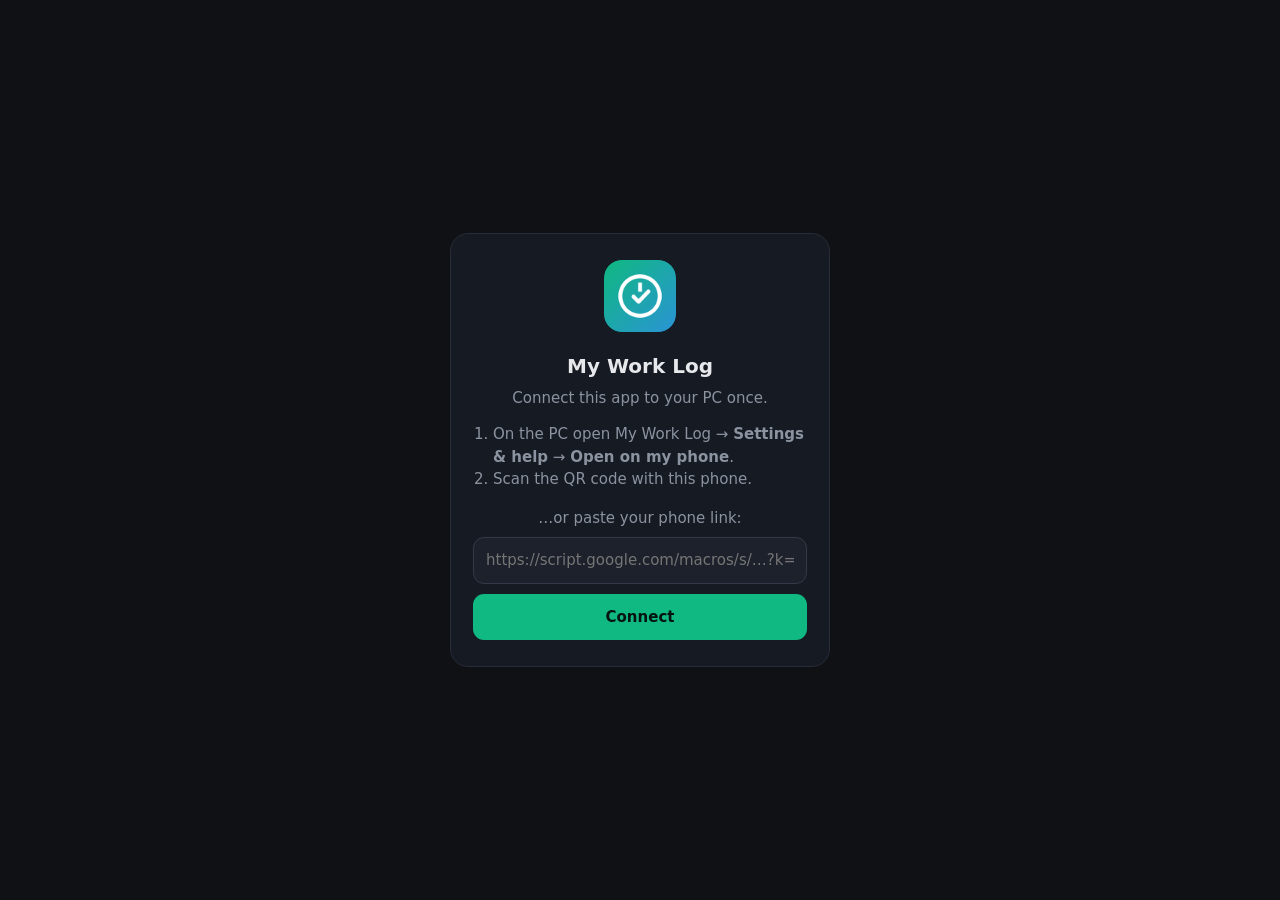
==== phone_app/index.html @ 9704fe42 "Apps for PC and phone - PC: installable dashboard (manifest, icons, service worker) + desktop_app.py" ====
<!doctype html>
<html lang="en">
<head>
<meta charset="utf-8">
<meta name="viewport" content="width=device-width, initial-scale=1, viewport-fit=cover">
<meta name="theme-color" content="#0f1115">
<meta name="apple-mobile-web-app-capable" content="yes">
<meta name="mobile-web-app-capable" content="yes">
<meta name="apple-mobile-web-app-title" content="Work Log">
<meta name="apple-mobile-web-app-status-bar-style" content="black-translucent">
<title>My Work Log</title>
<link rel="manifest" href="manifest.webmanifest">
<link rel="icon" href="icons/icon-64.png">
<link rel="apple-touch-icon" href="icons/apple-180.png">
<style>
:root{color-scheme:dark;--bg:#0f1115;--panel:#161a22;--line:#262c38;--text:#e6e8ec;--mut:#8b93a1;--ok:#10b981}
*{box-sizing:border-box}
html,body{margin:0;height:100%;background:var(--bg);color:var(--text);font:15px/1.5 Inter,system-ui,-apple-system,"Segoe UI",Roboto,sans-serif}
#view{position:fixed;inset:0;width:100%;height:100%;border:0;background:var(--bg)}
.screen{position:fixed;inset:0;display:grid;place-items:center;padding:24px;text-align:center}
.screen[hidden],#view[hidden],#busy[hidden]{display:none}
.card{max-width:380px;width:100%;background:var(--panel);border:1px solid var(--line);border-radius:18px;padding:26px 22px}
.card img{width:72px;height:72px;border-radius:18px}
h1{font-size:20px;margin:12px 0 6px}
p{color:var(--mut);margin:0 0 14px}
ol{text-align:left;color:var(--mut);padding-left:20px;margin:0 0 16px}
input{width:100%;font:inherit;color:inherit;background:#1c212b;border:1px solid #323a49;border-radius:11px;padding:11px 12px}
button{width:100%;margin-top:10px;font:inherit;font-weight:650;border:0;border-radius:11px;padding:12px;background:var(--ok);color:#05140e}
#busy{position:fixed;inset:0;display:grid;place-items:center;background:rgba(15,17,21,.92);z-index:5}
.spin{width:34px;height:34px;border:3px solid #323a49;border-top-color:var(--ok);border-radius:50%;animation:s 1s linear infinite;margin:0 auto 12px}
@keyframes s{to{transform:rotate(360deg)}}
</style>
</head>
<body>
<iframe id="view" title="My Work Log" hidden></iframe>

<div class="screen" id="setup" hidden>
  <div class="card">
    <img src="icons/icon-192.png" alt="">
    <h1>My Work Log</h1>
    <p>Connect this app to your PC once.</p>
    <ol>
      <li>On the PC open My Work Log → <b>Settings &amp; help</b> → <b>Open on my phone</b>.</li>
      <li>Scan the QR code with this phone.</li>
    </ol>
    <p style="margin-bottom:8px">…or paste your phone link:</p>
    <input id="paste" type="url" placeholder="https://script.google.com/macros/s/…?k=…" aria-label="Phone link">
    <button id="save">Connect</button>
  </div>
</div>

<div class="screen" id="offline" hidden>
  <div class="card"><img src="icons/icon-192.png" alt=""><h1>No internet</h1><p>Connect to Wi-Fi or mobile data to see your work.</p>
    <button onclick="location.reload()">Try again</button></div>
</div>

<div id="busy" hidden><div><div class="spin"></div><div>Opening my live dashboard…</div></div></div>

<script>
"use strict";
// My Work Log — phone app.
//  • the private phone link comes from the QR code (#link=…) and is kept only on this phone
//  • it shows the sheet page (works anywhere, PC on or off)
//  • when that page reports "PC on + same Wi-Fi", the app opens the live dashboard by itself;
//    the dashboard comes back here (#back) when the PC can no longer be reached
const KEY = "mwl_link", NOAUTO = "mwl_noauto_until", LAST = "mwl_last_auto";
const store = { get: k => { try { return localStorage.getItem(k) } catch { return null } },
                set: (k, v) => { try { localStorage.setItem(k, v) } catch {} },
                del: k => { try { localStorage.removeItem(k) } catch {} } };
const $ = s => document.querySelector(s);
const valid = u => /^https:\/\/script\.google(usercontent)?\.com\/.+[?&]k=[\w-]{20,}/.test(u || "");

const h = new URLSearchParams(location.hash.slice(1));
if (h.has("reset")) store.del(KEY);
if (valid(h.get("link"))) store.set(KEY, h.get("link"));
if (h.has("back")) store.set(NOAUTO, String(Date.now() + 3 * 60 * 1000));   // just came back: don't bounce
if (location.hash) history.replaceState(null, "", location.pathname);        // the link never stays in the address bar

function start() {
  const link = store.get(KEY);
  if (!valid(link)) { $("#setup").hidden = false; return; }
  if (!navigator.onLine) { $("#offline").hidden = false; return; }
  const v = $("#view");
  v.src = link + (link.includes("?") ? "&" : "?") + "app=1";
  v.hidden = false;
}
$("#save").onclick = () => {
  const u = $("#paste").value.trim();
  if (!valid(u)) { $("#paste").style.borderColor = "#f87171"; return; }
  store.set(KEY, u); $("#setup").hidden = true; start();
};

window.addEventListener("message", e => {
  let host = "";
  try { host = new URL(e.origin).hostname } catch {}
  if (!/(^|\.)googleusercontent\.com$|^script\.google\.com$/.test(host)) return;    // only my sheet page
  const m = e.data;
  if (!m || m.mwl !== 1 || !m.live || !m.same) return;
  if (!/^https?:\/\/[\w.\-:\[\]]+\/?$/.test(m.live)) return;
  const now = Date.now();
  if (now < +(store.get(NOAUTO) || 0) || now - +(store.get(LAST) || 0) < 90 * 1000) return;
  store.set(LAST, String(now));
  $("#busy").hidden = false;
  location.href = m.live.replace(/\/?$/, "/") + "#app=" + encodeURIComponent(location.origin + location.pathname);
});
window.addEventListener("online", () => { if (!$("#offline").hidden) location.reload(); });

if ("serviceWorker" in navigator) navigator.serviceWorker.register("sw.js").catch(() => {});
start();
</script>
</body>
</html>
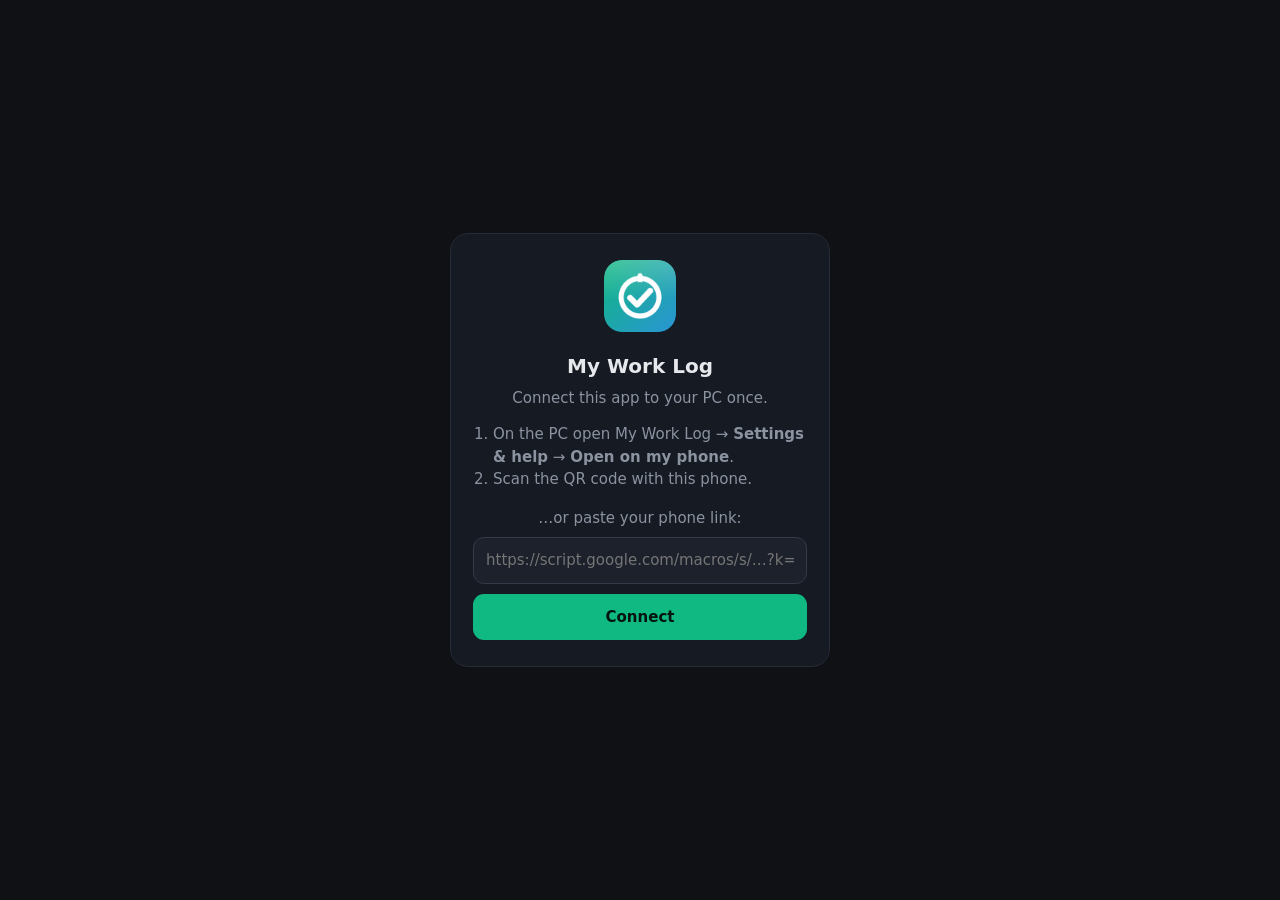
==== commit f14d0828: "Favicon: stopwatch + check on an emerald-blue tile (SVG + 16/32/48 px + .ico); app icons redrawn to " ====
--- a/phone_app/index.html
+++ b/phone_app/index.html
@@ -10,7 +10,9 @@
 <meta name="apple-mobile-web-app-status-bar-style" content="black-translucent">
 <title>My Work Log</title>
 <link rel="manifest" href="manifest.webmanifest">
-<link rel="icon" href="icons/icon-64.png">
+<link rel="icon" href="favicon.ico" sizes="48x48">
+<link rel="icon" href="icons/favicon.svg" type="image/svg+xml">
+<link rel="icon" href="icons/favicon-32.png" type="image/png" sizes="32x32">
 <link rel="apple-touch-icon" href="icons/apple-180.png">
 <style>
 :root{color-scheme:dark;--bg:#0f1115;--panel:#161a22;--line:#262c38;--text:#e6e8ec;--mut:#8b93a1;--ok:#10b981}
